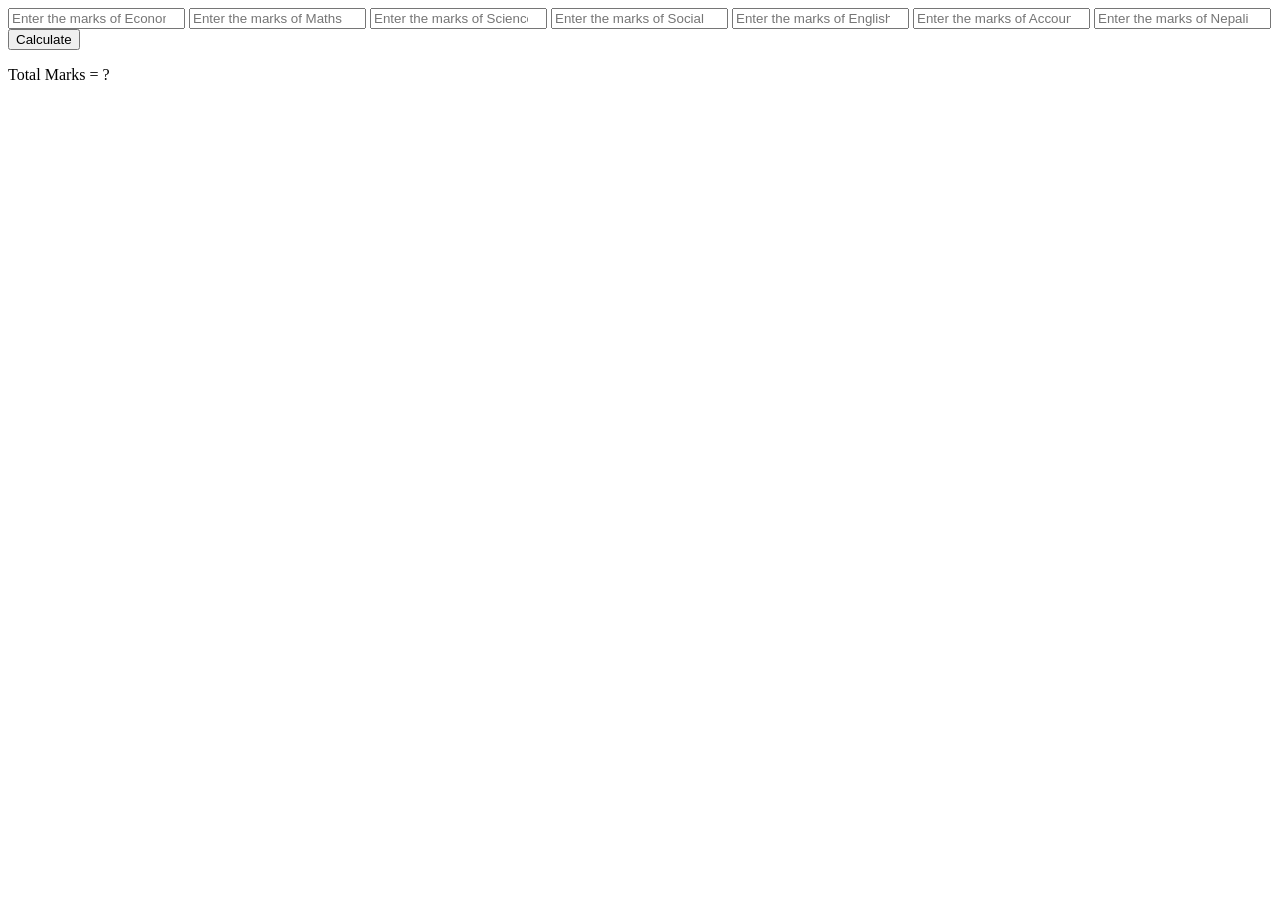
==== Week 2/Day 2/index.html @ d3becc41 "W2 Day 2" ====
<!DOCTYPE html>
<html lang="en">
<head>
    <meta charset="UTF-8">
    <meta name="viewport" content="width=device-width, initial-scale=1.0">
    <title>Document</title>
</head>
<body>
    <script src="script.js"></script>
    <input type="number" id="Econmics" placeholder="Enter the marks of Economics">
    <input type="number" id="Maths" placeholder="Enter the marks of Maths">
    <input type="number" id="Science" placeholder="Enter the marks of Science">
    <input type="number" id="Social" placeholder="Enter the marks of Social">
    <input type="number" id="English" placeholder="Enter the marks of English">
    <input type="number" id="Account" placeholder="Enter the marks of Account">
    <input type="number" id="Nepali" placeholder="Enter the marks of Nepali">

    <button onclick="calculate()">Calculate</button>
    <p id="result">Total Marks = ?</p>
    
    
    
</body>
</html>
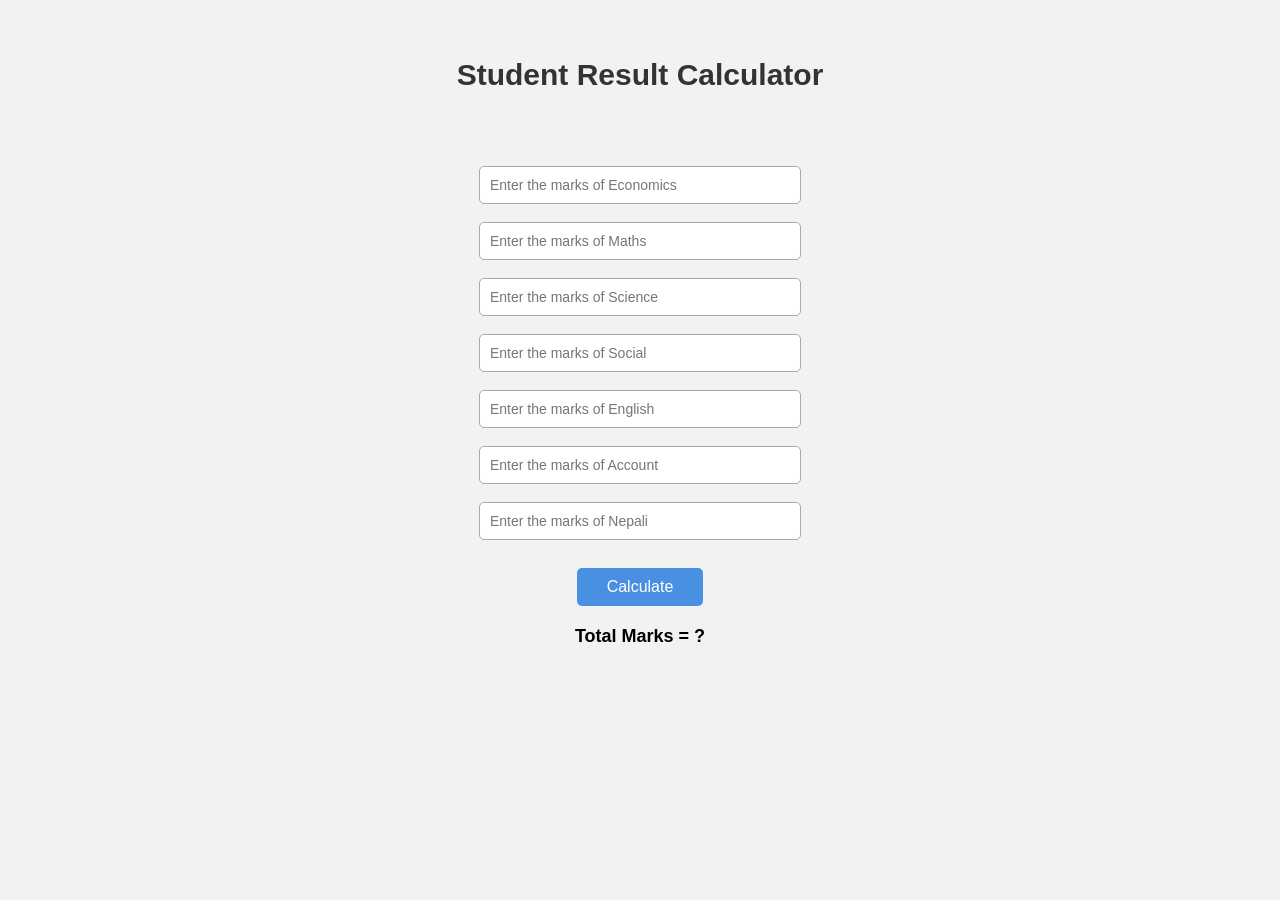
==== commit e8dda8dc: "initial commit w" ====
--- a/Week 2/Day 2/index.html
+++ b/Week 2/Day 2/index.html
@@ -3,21 +3,32 @@
 <head>
     <meta charset="UTF-8">
     <meta name="viewport" content="width=device-width, initial-scale=1.0">
-    <title>Document</title>
+    <title>Student Result Calculator</title>
+    <link rel="stylesheet" href="style.css">
+
 </head>
 <body>
+    <h1>Student Result Calculator</h1> <br><br><br>
     <script src="script.js"></script>
     <input type="number" id="Econmics" placeholder="Enter the marks of Economics">
+    <br> <br>
     <input type="number" id="Maths" placeholder="Enter the marks of Maths">
+    <br> <br>
     <input type="number" id="Science" placeholder="Enter the marks of Science">
+    <br> <br>
     <input type="number" id="Social" placeholder="Enter the marks of Social">
+    <br> <br>
     <input type="number" id="English" placeholder="Enter the marks of English">
+    <br>    <br>
     <input type="number" id="Account" placeholder="Enter the marks of Account">
+    <br> <br>
     <input type="number" id="Nepali" placeholder="Enter the marks of Nepali">
+    <br> <br>
+
 
     <button onclick="calculate()">Calculate</button>
     <p id="result">Total Marks = ?</p>
-    
+
     
     
 </body>
--- a/Week 2/Day 2/style.css
+++ b/Week 2/Day 2/style.css
@@ -0,0 +1,54 @@
+
+body {
+    font-family: Arial, sans-serif;
+    background-color: #f2f2f2;
+    text-align: center;
+    padding-top: 30px;
+}
+
+h1 {
+    color: #333;
+    font-size: 30px;
+}
+
+/* Input boxes */
+input {
+    width: 300px;
+    padding: 10px;
+    border: 1px solid #aaa;
+    border-radius: 5px;
+    font-size: 14px;
+}
+
+/* Small effect when clicking input */
+input:focus {
+    border-color: #4a90e2;
+    outline: none;
+}
+
+/* Calculate button */
+button {
+    padding: 10px 30px;
+    margin-top: 10px;
+
+    background-color: #4a90e2;
+    color: white;
+
+    border: none;
+    border-radius: 5px;
+
+    font-size: 16px;
+    cursor: pointer;
+}
+
+/* Button hover */
+button:hover {
+    background-color: #357abd;
+}
+
+/* Result */
+#result {
+    font-size: 18px;
+    font-weight: bold;
+    margin-top: 20px;
+}
